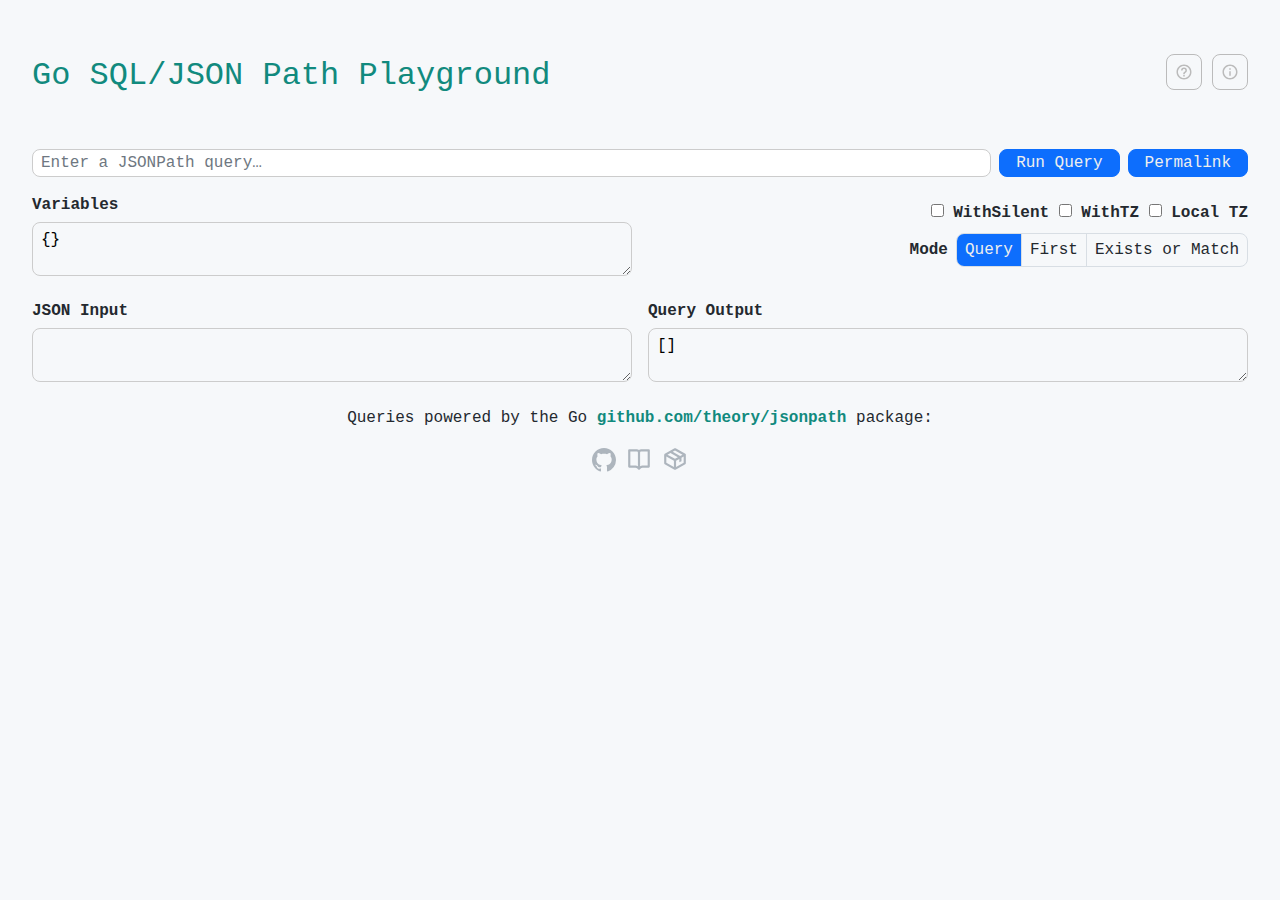
==== src/index.html @ 886f07ce "Update about box" ====
<html>

<head>
  <meta charset="utf-8" />
  <title>Go SQL/JSON Path Playground</title>
  <meta name="viewport" content="width=device-width, initial-scale=1">
  <link rel="stylesheet" href="play.css">
  <script src="wasm_exec.js"></script>
  <script>
    document.addEventListener('DOMContentLoaded', function () {
      const $ = (id) => document.getElementById(id);
      const $$ = (q) => document.querySelector(q);

      const optionNames = [
        "optQuery",
        "optExistsOrMatch",
        "optFirst",
        "optSilent",
        "optTZCompare",
        "optLocalTZ",
      ];

      const EXAMPLE_JSON = {
        "store": {
          "book": [
            {
              "category": "reference",
              "author": "Nigel Rees",
              "title": "Sayings of the Century",
              "published": "1984-01-01 12:53:02Z",
              "price": 8.95
            },
            {
              "category": "fiction",
              "author": "Evelyn Waugh",
              "title": "Sword of Honour",
              "published": "1994-05-10 15:05:27Z",
              "price": 12.99
            },
            {
              "category": "fiction",
              "author": "Herman Melville",
              "title": "Moby Dick",
              "isbn": "0-553-21311-3",
              "published": "1851-10-18 10:00:42Z",
              "price": 8.99
            },
            {
              "category": "fiction",
              "author": "J. R. R. Tolkien",
              "title": "The Lord of the Rings",
              "isbn": "0-395-19395-8",
              "published": "1954-07-29 08:15:37Z",
              "price": 22.99
            }
          ],
          "bicycle": {
            "color": "red",
            "listed": "2023-12-19 10:43:54",
            "price": 399
          }
        }
      }

      const QUERY_EXAMPLES = [
        {path: '$.store.book ?(@.author == "Herman Melville").title'},
        {path: '$.store.book ?(@.author like_regex "Waugh|Tolkien")'},
        {path: '$.store.book ?(@.price < 20 && @.price > 10)'},
        {path: '$.store.book ?(@.price < $max && @.price > $min)', vars: {"min": 10, "max": 20 }},
        {path: '$.**.book ?(@.price < 20).title'},
        {path: '$.**.book ?(@.category == "reference").*'},
        {path: '$.store.book[::-1]'},
        {path: '$.**.author'},
        {path: '$.**.price'},
        {path: 'strict $.**.author'},
        {path: 'strict $.**.price'},
        {path: 'strict $.store.book[1, 3, 7]', opts: ["optSilent"]},
        {path: '$.**.book.published.timestamp_tz()'},
        {path: '$.store.bicycle.listed.timestamp_tz()', opts: ["optTZCompare", "optLocalTZ"]},
      ];

      const getQueryExample = () => {
        const cfg = QUERY_EXAMPLES[Math.floor(Math.random() * QUERY_EXAMPLES.length)];
        if (cfg.vars) { $('vars').value = JSON.stringify(cfg.vars) }
        if (cfg.opts) {
          for (const optionName of cfg.opts) {
            document.getElementById(optionName).checked = true
          }
        }
        return cfg.path
      }

      const getOptions = function () {
        let options = 0;
        for (const optionName of optionNames) {
          if (document.getElementById(optionName).checked) {
            options |= window[optionName];
          }
        }
        return options;
      };

      const setOptions = function (value) {
        value = !value ? 0 : parseInt(value);
        for (const optionName of optionNames) {
          document.getElementById(optionName).checked =
            (window[optionName] & value) === window[optionName];
        }
      };

      const execute = function () {
        const options = getOptions();
        const outputElm = $$('#values');
        outputElm.value = query($('path').value, $('json').value, $('vars').value, options);
        fit(outputElm);
      }

      const execPermalink = function () {
        const u = new URL(location.href);
        u.searchParams.set("p", encodeURIComponent($('path').value));
        u.searchParams.set("j", encodeURIComponent($('json').value));
        u.searchParams.set("a", encodeURIComponent($('vars').value));
        u.searchParams.set("o", getOptions());
        window.location = u.href;
      }

      const fit = function (elem) {
        elem.style.height = "";
        elem.style.height = elem.scrollHeight + 3 + "px"
      }

      const go = new Go();
      const WASM_URL = './play.wasm';

      var wasm;
      const onload = function (obj) {
        wasm = obj.instance;
        go.run(wasm);

        const u = new URL(location.href);
        if (u.searchParams.has("o")) {
          setOptions(u.searchParams.get("o"));
        }
        $("path").value = u.searchParams.has("p")
          ? decodeURIComponent(u.searchParams.get("p"))
          : getQueryExample();

        if (u.searchParams.has("a")) {
          const elem = $("vars");
          elem.value = decodeURIComponent(u.searchParams.get("a"));
          fit(elem);
        }

        const json = $("json");
        json.value = u.searchParams.has("j")
          ? decodeURIComponent(u.searchParams.get("j"))
          : JSON.stringify(EXAMPLE_JSON, null, 2);
        fit(json);
      };

      if ('instantiateStreaming' in WebAssembly) {
        WebAssembly.instantiateStreaming(fetch(WASM_URL), go.importObject).then(onload);
      } else {
        fetch(WASM_URL).then(resp =>
          resp.arrayBuffer()
        ).then(bytes => WebAssembly.instantiate(bytes, go.importObject).then(onload));
      }

      $('exec-btn').addEventListener('click', _ => { execute() });
      $('permalink').addEventListener('click', _ => { execPermalink() });
      $('json').addEventListener('input', event => { fit(event.target) });
      $('values').addEventListener('input', event => { fit(event.target) });
      $('btn-info').addEventListener('click', _ => { const d = $('about'); d.open = !d.open });
      $('btn-help').addEventListener('click', _ => { const d = $('help'); d.open = !d.open });
    });
  </script>
</head>

<body>
  <header>
    <h1>Go SQL/JSON Path Playground</h1>
    <div>
      <button type="button" id="btn-help" title="SQL/JSON Path cheat sheet">
        <svg xmlns="http://www.w3.org/2000/svg" width="18" height="18" viewBox="0 0 24 24" style="fill:currentcolor;"><path d="M12 6a3.939 3.939 0 0 0-3.934 3.934h2C10.066 8.867 10.934 8 12 8s1.934.867 1.934 1.934c0 .598-.481 1.032-1.216 1.626a9.208 9.208 0 0 0-.691.599c-.998.997-1.027 2.056-1.027 2.174V15h2l-.001-.633c.001-.016.033-.386.441-.793.15-.15.339-.3.535-.458.779-.631 1.958-1.584 1.958-3.182A3.937 3.937 0 0 0 12 6zm-1 10h2v2h-2z"></path><path d="M12 2C6.486 2 2 6.486 2 12s4.486 10 10 10 10-4.486 10-10S17.514 2 12 2zm0 18c-4.411 0-8-3.589-8-8s3.589-8 8-8 8 3.589 8 8-3.589 8-8 8z"></path></svg>
      </button>
      <button type="button" id="btn-info" title="About the SQL/JSON Path Playground">
        <svg xmlns="http://www.w3.org/2000/svg" width="18" height="18" viewBox="0 0 24 24" style="fill:currentcolor;"><path d="M12 2C6.486 2 2 6.486 2 12s4.486 10 10 10 10-4.486 10-10S17.514 2 12 2zm0 18c-4.411 0-8-3.589-8-8s3.589-8 8-8 8 3.589 8 8-3.589 8-8 8z"></path><path d="M11 11h2v6h-2zm0-4h2v2h-2z"></path></svg>
      </button>
    </div>
  </header>
  <details id="about">
    <summary>About</summary>
    <h2>
      <svg xmlns="http://www.w3.org/2000/svg" width="24" height="24" viewBox="0 0 24 24" style="fill:currentcolor; "><path d="M12 2C6.486 2 2 6.486 2 12s4.486 10 10 10 10-4.486 10-10S17.514 2 12 2zm1 15h-2v-6h2v6zm0-8h-2V7h2v2z"></path></svg>
      About
    </h2>
    <p>This is the playground for <strong>github.com/theory/sqljson/path</strong>,
      a Go package that executes a <a href="https://www.postgresql.org/docs/current/datatype-json.html#DATATYPE-JSONPATH">PostgreSQL-compatible SQL/JSON Path</a>
      query to select values from JSON data.</p>
    <p>The playground runs entirely in the browser thanks to
      <a href="https://go.dev/wiki/WebAssembly" title="Go Wiki: WebAssembly">Go WebAssembly</a>,
      which compiles the <strong>github.com/theory/sqljson/path</strong>
      package into a browser-compatible Wasm file.</p>
    <p>Learn more about SQL/JSON Path by reading the
      <a href="https://www.postgresql.org/docs/current/functions-json.html#FUNCTIONS-SQLJSON-PATH" title="The SQL/JSON Path Language">PostgreSQL docs</a>,
      and more about <strong>github.com/theory/jsonpath</strong> by following the links at the
      bottom of the page. The code for this website can be found
      <a href="https://github.com/theory/jsonpath/tree/playground">on
      GitHub</a>.</p>
  </details>
  <details id="help">
    <summary>JSONPath Expressions</summary>
    <h2>
      <svg xmlns="http://www.w3.org/2000/svg" width="24" height="24" viewBox="0 0 24 24" style="fill:currentcolor;"><path d="M12 2C6.486 2 2 6.486 2 12s4.486 10 10 10 10-4.486 10-10S17.514 2 12 2zm1 16h-2v-2h2v2zm.976-4.885c-.196.158-.385.309-.535.459-.408.407-.44.777-.441.793v.133h-2v-.167c0-.118.029-1.177 1.026-2.174.195-.195.437-.393.691-.599.734-.595 1.216-1.029 1.216-1.627a1.934 1.934 0 0 0-3.867.001h-2C8.066 7.765 9.831 6 12 6s3.934 1.765 3.934 3.934c0 1.597-1.179 2.55-1.958 3.181z"></path></svg>
      JSONPath Expressions
    </h2>
    <table>
      <thead>
        <tr>
          <th>Syntax Element</th>
          <th>Description</th>
        </tr>
      </thead>
      <tbody>
        <tr>
          <td><code>$</code></td>
          <td>root node identifier</td>
        </tr>
        <tr>
          <td><code>@</code></td>
          <td>current node identifier (valid only within filter selectors)</td>
        </tr>
        <tr>
          <td><code>[&lt;selectors&gt;]</code></td>
          <td>child segment: selects zero or more children of a node</td>
        </tr>
        <tr>
          <td><code>.name</code></td>
          <td>shorthand for <code>['name']</code></td>
        </tr>
        <tr>
          <td><code>.*</code></td>
          <td>shorthand for <code>[*]</code></td>
        </tr>
        <tr>
          <td><code>..[&lt;selectors&gt;]</code></td>
          <td>descendant segment: selects zero or more descendants of a node</td>
        </tr>
        <tr>
          <td><code>..name</code></td>
          <td>shorthand for <code>..['name']</code></td>
        </tr>
        <tr>
          <td><code>..*</code></td>
          <td>shorthand for <code>..[*]</code></td>
        </tr>
        <tr>
          <td><code>'name'</code> or <code>"name"</code></td>
          <td>name selector: selects a named child of an object</td>
        </tr>
        <tr>
          <td><code>*</code></td>
          <td>wildcard selector: selects all children of a node</td>
        </tr>
        <tr>
          <td><code>3</code></td>
          <td>index selector: selects an indexed child of an array (from 0)</td>
        </tr>
        <tr>
          <td><code>0:100:5</code></td>
          <td>array slice selector: <code>start:end:step</code> for arrays</td>
        </tr>
        <tr>
          <td><code>?&lt;logical-expr&gt;</code></td>
          <td>filter selector: selects particular children using a logical expression</td>
        </tr>
        <tr>
          <td><code>length(@.foo)</code></td>
          <td>function extension: invokes a function in a filter expression</td>
        </tr>
      </tbody>
    </table>
  </details>
  <noscript>
    <div class="warn">
      <h2>
        <svg xmlns="http://www.w3.org/2000/svg" width="24" height="24" viewBox="0 0 24 24" style="fill:currentcolor;"><path d="M16.707 2.293A.996.996 0 0 0 16 2H8a.996.996 0 0 0-.707.293l-5 5A.996.996 0 0 0 2 8v8c0 .266.105.52.293.707l5 5A.996.996 0 0 0 8 22h8c.266 0 .52-.105.707-.293l5-5A.996.996 0 0 0 22 16V8a.996.996 0 0 0-.293-.707l-5-5zM13 17h-2v-2h2v2zm0-4h-2V7h2v6z"></path></svg>
        This app requires JavaScript
      </h2>
      <p>The Go JSONPath Playground is a stateless single-page site written in
      JavaScript. It therefore requires JavaScript to be enabled in the
      browser.</p>
      <p>No data is stored except in the Permalink URL.</p>
    </div>
  </noscript>
  <div id="fluid">
    <input id="path" placeholder="Enter a JSONPath query…" />
    <div id="go">
      <button id="exec-btn">Run Query</button>
      <button id="permalink" title="Reload with a permanent link that populates all the fields and executes the path">Permalink</button>
    </div>
  </div>
  <div class="container">
    <div class="left">
      <label title="JSON object mapping variables used in the Path to their values">Variables
        <textarea id="vars">{}</textarea>
      </label>
    </div>
    <div class="right">
      <fieldset id="options">
        <label for="optSilent" class="nowrap" title="Suppress some errors">
          <input id="optSilent" type="checkbox" />
          WithSilent
        </label>
        <label for="optTZCompare" class="nowrap" title="Print the string representation of the JSONTree">
          <input id="optTZCompare" type="checkbox" />
          WithTZ
        </label>
        <label for="optLocalTZ" class="nowrap" title="Convert times and timestamps in your local time zone">
          <input id="optLocalTZ" type="checkbox" />
          Local TZ
        </label>
        <div id="mode-box" class="nowrap">
          <label>Mode</label>
          <span id="mode">
            <label class="nowrap" title="Execute a query that selects and returns all the items found.">
              <input type="radio" id="optQuery" name="mode" checked />Query
            </label><label class="nowrap" title="Execute a query that selects and return the first item found.">
              <input type="radio" id="optFirst" name="mode" />First
            </label><label class="nowrap" title="Return true if the query finds or matches items, false if it does not, and null if the result is unknown">
              <input type="radio" id="optExistsOrMatch" name="mode" />Exists or Match</label>
          </span>
        </div>
      </fieldset>
    </div>
  </div>
  <div class="container">
    <div class="left">
      <label title="The JSON against which to execute the Path expression">JSON Input
        <textarea id="json"></textarea>
      </label>
    </div>
    <div class="right">
      <label for="values" title="The values selected from the JSON Input">Query Output
        <textarea id="values" readonly>[]</textarea>
      </label>
    </div>
  </div>
  <footer>
    <p>Queries powered by the Go <strong>github.com/theory/jsonpath</strong> package:</p>
    <div id="refs">
      <a href="https://github.com/theory/jsonpath" title="GitHub Repository">
        <svg stroke="currentColor" fill="currentColor" stroke-width="0" viewBox="0 0 16 16" type="logo" color="#adb5bd"
          style="color: rgb(173, 181, 189);" height="24" width="24" xmlns="http://www.w3.org/2000/svg">
          <path
            d="M8 0C3.58 0 0 3.58 0 8c0 3.54 2.29 6.53 5.47 7.59.4.07.55-.17.55-.38 0-.19-.01-.82-.01-1.49-2.01.37-2.53-.49-2.69-.94-.09-.23-.48-.94-.82-1.13-.28-.15-.68-.52-.01-.53.63-.01 1.08.58 1.23.82.72 1.21 1.87.87 2.33.66.07-.52.28-.87.51-1.07-1.78-.2-3.64-.89-3.64-3.95 0-.87.31-1.59.82-2.15-.08-.2-.36-1.02.08-2.12 0 0 .67-.21 2.2.82.64-.18 1.32-.27 2-.27.68 0 1.36.09 2 .27 1.53-1.04 2.2-.82 2.2-.82.44 1.1.16 1.92.08 2.12.51.56.82 1.27.82 2.15 0 3.07-1.87 3.75-3.65 3.95.29.25.54.73.54 1.48 0 1.07-.01 1.93-.01 2.2 0 .21.15.46.55.38A8.012 8.012 0 0 0 16 8c0-4.42-3.58-8-8-8z">
          </path>
        </svg>
      </a>
      <a href="https://github.com/theory/jsonpath/blob/main/README.md" title="Documentation">
        <svg stroke="currentColor" fill="currentColor" stroke-width="0" viewBox="0 0 24 24" color="#adb5bd"
          style="color: rgb(173, 181, 189);" height="26" width="26" xmlns="http://www.w3.org/2000/svg">
          <path
            d="M21 3h-7a2.98 2.98 0 0 0-2 .78A2.98 2.98 0 0 0 10 3H3a1 1 0 0 0-1 1v15a1 1 0 0 0 1 1h5.758c.526 0 1.042.214 1.414.586l1.121 1.121c.009.009.021.012.03.021.086.079.182.149.294.196h.002a.996.996 0 0 0 .762 0h.002c.112-.047.208-.117.294-.196.009-.009.021-.012.03-.021l1.121-1.121A2.015 2.015 0 0 1 15.242 20H21a1 1 0 0 0 1-1V4a1 1 0 0 0-1-1zM8.758 18H4V5h6c.552 0 1 .449 1 1v12.689A4.032 4.032 0 0 0 8.758 18zM20 18h-4.758c-.799 0-1.584.246-2.242.689V6c0-.551.448-1 1-1h6v13z">
          </path>
        </svg>
      </a>
      <a href="https://pkg.go.dev/github.com/theory/jsonpath" title="Go Package">
        <svg stroke="currentColor" fill="currentColor" stroke-width="0" viewBox="0 0 24 24" type="logo" color="#adb5bd"
          style="color: rgb(173, 181, 189);" height="26" width="26" xmlns="http://www.w3.org/2000/svg">
          <path
            d="M22 8a.76.76 0 0 0 0-.21v-.08a.77.77 0 0 0-.07-.16.35.35 0 0 0-.05-.08l-.1-.13-.08-.06-.12-.09-9-5a1 1 0 0 0-1 0l-9 5-.09.07-.11.08a.41.41 0 0 0-.07.11.39.39 0 0 0-.08.1.59.59 0 0 0-.06.14.3.3 0 0 0 0 .1A.76.76 0 0 0 2 8v8a1 1 0 0 0 .52.87l9 5a.75.75 0 0 0 .13.06h.1a1.06 1.06 0 0 0 .5 0h.1l.14-.06 9-5A1 1 0 0 0 22 16V8zm-10 3.87L5.06 8l2.76-1.52 6.83 3.9zm0-7.72L18.94 8 16.7 9.25 9.87 5.34zM4 9.7l7 3.92v5.68l-7-3.89zm9 9.6v-5.68l3-1.68V15l2-1v-3.18l2-1.11v5.7z">
          </path>
        </svg>
      </a>
    </div>
  </footer>
</body>

</html>
---- src/play.css ----
@media (prefers-color-scheme: dark) {
  body {
    color-scheme: dark;
    --color-fg-default: #c9d1d9;
    --color-fg-muted: #8b949e;
    --color-fg-subtle: #484f58;
    --color-canvas-default: #0d1117;
    --color-canvas-subtle: #24292f;
    --color-canvas-muted: #161c1c;
    --color-border-default: #30363d;
    --color-border-muted: #21262d;
    --color-neutral-muted: rgba(110,118,129,0.4);
    --color-accent-fg: #58a6ff;
    --color-strong-fg: #118a7e;
    --color-accent-emphasis: #1f6feb;
    --color-attention-subtle: rgba(187,128,9,0.15);
    --color-danger-fg: #f85149;
    --color-button-lite: #666;
    --color-button-lite-hover: #161c1c;
    --color-input-bg: #1e1e1e;
    --color-input-border: #555;
  }
}

@media (prefers-color-scheme: light) {
  body {
    /* color-scheme: light; */
    --color-fg-default: #24292f;
    --color-fg-muted: #57606a;
    --color-fg-subtle: #6e7781;
    --color-canvas-default: #fff;
    --color-canvas-muted: #ededed;
    --color-canvas-subtle: #f6f8fa;
    --color-border-default: #d0d7de;
    --color-border-muted: hsla(210,18%,87%,1);
    --color-neutral-muted: rgba(175,184,193,0.2);
    --color-accent-fg: #0969da;
    --color-strong-fg: #118a7e;
    --color-accent-emphasis: #0969da;
    --color-attention-subtle: #fff8c5;
    --color-danger-fg: #cf222e;
    --color-button-lite: #bbb;
    --color-button-lite-hover: #eee;
    --color-input-bg: #fff;
    --color-input-border: #ccc;
  }
}

body {
  -ms-text-size-adjust: 100%;
  -webkit-text-size-adjust: 100%;
  --font: ui-monospace,SFMono-Regular,SF Mono,Menlo,Consolas,Liberation Mono,monospace;
  --color-button: #eee;
  --color-button-bg: #0d6efd;
  --color-button-hover-bg: #0b5ed7;
  --color-button-disabled-bg: #485871;  margin: 2em;
  color: var(--color-fg-default);
  background-color: var(--color-canvas-subtle);
  font-family: var(--font);
  line-height: 1.5;
  word-wrap: break-word;
}

body [hidden] {
  display: none !important;
}

body a {
  background-color: transparent;
  color: var(--color-accent-fg);
  text-decoration: underline;
  text-underline-offset: 3px;
}

body a:active,
body a:hover {
  outline-width: 0;
}

body a.disable{
  pointer-events: none;
  color:var(--color-fg-subtle);
}

body b,
body strong {
  font-weight: 600;
  color: var(--color-strong-fg);
}

body dfn {
  font-style: italic;
}

body h1 {
  margin: .67em 0;
  font-weight: 600;
  font-size: 2em;
}

body header {
  width: 100%;
  display:flex;
  flex-wrap: wrap;
  align-items: center;
  padding-bottom: .3em;
  color: var(--color-strong-fg);
}

body header h1 {
  flex-direction: column;
  width: 100%;
  flex: 1 0;
}

body header button {
  flex: 0 0 auto;
  padding: .5rem;
  color: var(--color-button-lite);
  background-color: var(--color-canvas-subtle);
  border: 1px solid var(--color-button-lite);
  border-radius: .5rem;
}

body header button:hover {
  background-color: var(--color-button-lite-hover);
}

body hr {
  box-sizing: content-box;
  overflow: hidden;
  background: transparent;
  border-bottom: 1px solid var(--color-border-muted);
  height: .25em;
  padding: 0;
  margin: 24px 0;
  background-color: var(--color-border-default);
  border: 0;
}

body input, body button, body table {
  font: inherit;
  margin: 0;
  overflow: scroll;
  font-family: inherit;
  font-size: inherit;
  line-height: inherit;
}

body h1,
body h2,
body h3,
body h4,
body h5,
body h6 {
  margin-top: 24px;
  margin-bottom: 16px;
  font-weight: 400;
  line-height: 1.25;
}

body h2 {
  color: var(--color-strong-fg);
  font-weight: 400;
  padding-bottom: .3em;
  font-size: 1.5em;
}

body h3 {
  font-weight: 400;
  font-size: 1.25em;
}

body h4 {
  font-weight: 400;
  font-size: 1em;
}

body h5 {
  font-weight: 400;
  font-size: .875em;
}

body h6 {
  font-weight: 400;
  font-size: .85em;
  color: var(--color-fg-muted);
}

body p {
  margin-top: 0;
  margin-bottom: 10px;
}

body textarea, body input, body tt, body code {
  font-family: var(--font);
  font-size: inherit;
  width:100%;
}

body ::placeholder {
  color: var(--color-fg-subtle);
  opacity: 1;
}

body p,
body blockquote,
body ul,
body ol,
body dl,
body table,
body pre,
body details, .warn {
  margin-top: 0;
  margin-bottom: 16px;
}

@media screen and (min-width: 768px) {
  .container {
    display: flex;
    flex-direction: row;
  }

  .container textarea {
    max-height: 70vh !important;
  }

  .left {
    flex-direction: column;
    padding-top: 1em;
    width: 50%;
  }

  label {
    font-weight: bold;
  }

  .right {
    flex-direction: column;
    width: 50%;
    height: 100%;
    padding: 1rem 0 .5rem 1rem;
  }
  #options {
    float:right;
    text-align:right;
  }
}

@media screen and (max-width: 768px) {
  .container {
    display: flex;
    flex-direction: column;
  }

  .left, .right {
    flex-direction: column;
    width: 100%;
    padding: 1rem 0;
  }
}

.left div {
  margin-bottom: 1em;
}

#clear {
  background-color: transparent;
  color: var(--color-accent-fg);
  text-decoration: none;
  cursor: pointer;
}

#clear:hover {
  text-decoration: underline;
}

#fluid {
  width: 100%;
  display:flex;
  flex-wrap: wrap;
}

#path {
  width: 100%;
  flex: 1 0;
  padding-left: .5rem;
  background-color: var(--color-input-bg);
  border: 1px solid var(--color-input-border);
  border-radius: .5rem;
}

#go {
  display: flex;
}

#go button {
  line-height: 1.5rem;
  margin-left: .5rem;
  font-size: inherit;
  padding: 0 1rem;
  color: var(--color-button);
  background-color: var(--color-button-bg);
  border: 1px solid var(--color-button-bg);
  border-radius: .5rem;
}

#go button:hover {
  background-color: var(--color-button-hover-bg)
}

#go button:disabled {
  background-color: var(--color-disabled-hover-bg)
}

@media screen and (max-width:576px) {
  #fluid {
    flex-flow: column;
  }
  #go {
    padding-top: .5rem;
    flex: 0 0 auto;
    height: 2.5rem;
  }
  #go button {
    flex: 1 0;
  }
  #go button:first-child {
    margin: 0;
  }
}

.nowrap {
  white-space: nowrap;
}

#actions > * {
  margin-right: 0.5em;
}

.right input {
  width: auto;
}

#mode-box {
  display: flex;
  flex-direction: row;
  align-items: center;
  margin-top: .5rem;
}

#mode-box > label {
  padding: 0.25rem 0.5rem;
}

#options {
  border:none;
  margin: 0;
  padding: .5rem 0 .5rem .5rem;
}

#mode {
  background-color:var(--color-canvas-subtle);
  display: inline-block;
  border: 1px solid var(--color-border-muted);
  border-radius: .5rem;
  overflow: hidden;
}

#mode input[type="radio"] {
  display: none;
}

#mode label.nowrap {
  text-align: center;
  font-weight: normal;
  margin: 0;
  display: inline-block;
  padding: 0.25rem 0.5rem;
  cursor: pointer;
}

#mode label.nowrap:hover {
  background-color: var(--color-button-lite-hover);
}

#mode label.nowrap:nth-child(2) {
  border-left: 1px solid var(--color-border-muted);
  border-right: 1px solid var(--color-border-muted);
}

#mode label.nowrap:has(> input:checked) {
  color: var(--color-button);
  background-color: var(--color-button-bg);
}

.container textarea {
  margin-top: .3rem;
  background-color: var(--color-canvas-subtle);
  border: 1px solid var(--color-input-border);
  padding: .5rem;
  border-radius: .5rem;
  max-height: 40vh;
}

footer {
  margin: 1rem;
  display: flex;
  flex-direction: row;
  flex-wrap: wrap;
  justify-content: center;
  align-items: center;
  text-align: center;
}

footer > * {
  width: 100%;
}

#refs a {
  text-decoration: none;
}

details[open], .warn {
  background-color: var(--color-canvas-muted);
  padding: .75rem;
  border: 1px solid var(--color-input-border);
  border-radius: .5rem;
}

#about h2 {
  margin-top: 0;
}

details summary {
  display: none;
}

body table {
  width: 100%;
  border-collapse: collapse;
}

body thead th {
  border-bottom: 1px solid var(--color-fg-default);
  padding-bottom: .5rem;
  font-weight: bold;
}

td, th {
  vertical-align:top;
}

body tbody td {
  border-bottom: 1px solid var(--color-border-default);
  padding: .25rem;
}

body tbody tr td:first-child{
  font-weight: bold;
}
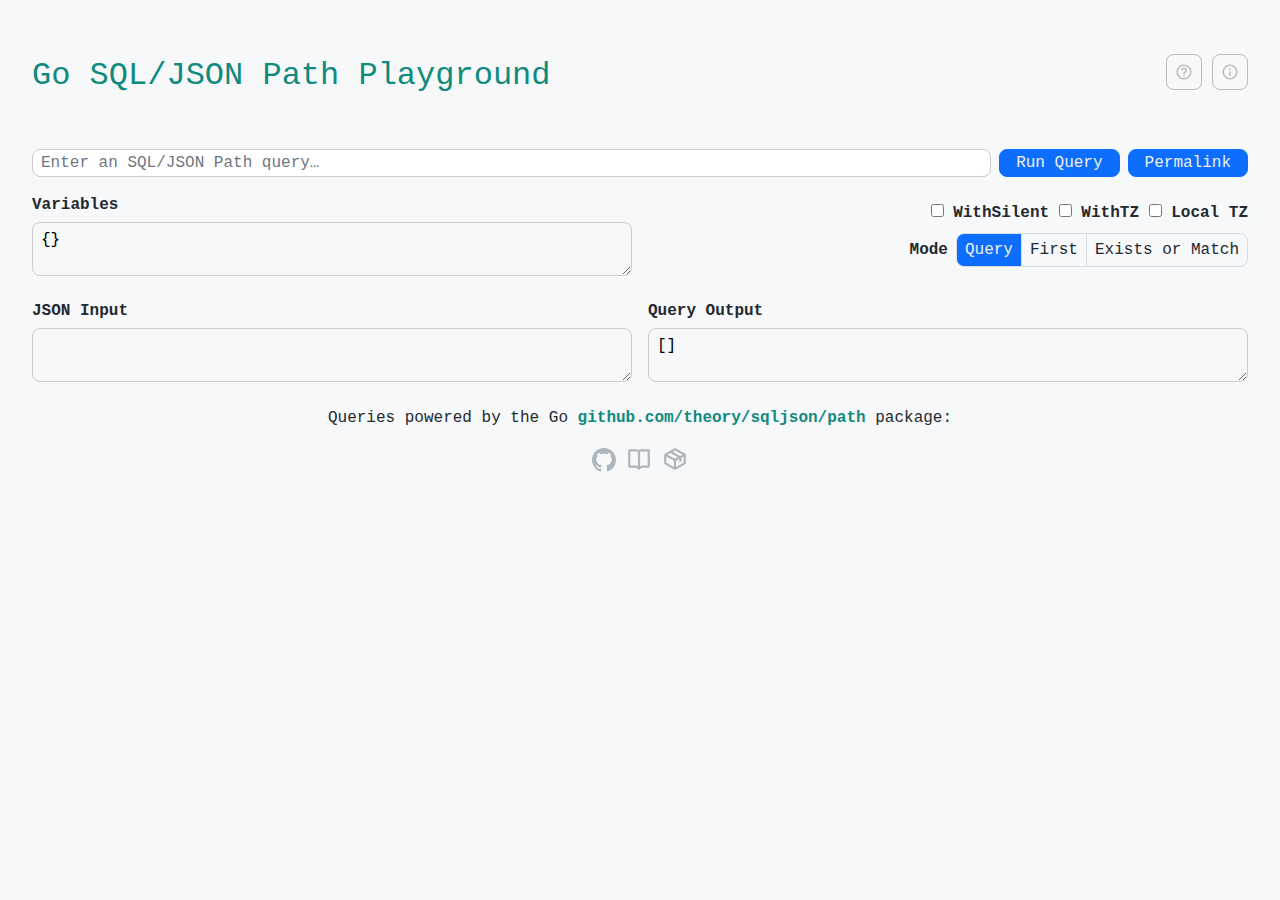
==== commit c3c08ee3: "Fix links, etc." ====
--- a/src/index.html
+++ b/src/index.html
@@ -203,10 +203,9 @@
       package into a browser-compatible Wasm file.</p>
     <p>Learn more about SQL/JSON Path by reading the
       <a href="https://www.postgresql.org/docs/current/functions-json.html#FUNCTIONS-SQLJSON-PATH" title="The SQL/JSON Path Language">PostgreSQL docs</a>,
-      and more about <strong>github.com/theory/jsonpath</strong> by following the links at the
+      and more about <strong>github.com/theory/sqljson/path</strong> by following the links at the
       bottom of the page. The code for this website can be found
-      <a href="https://github.com/theory/jsonpath/tree/playground">on
-      GitHub</a>.</p>
+      <a href="https://github.com/theory/sqljson/tree/playground">on GitHub</a>.</p>
   </details>
   <details id="help">
     <summary>JSONPath Expressions</summary>
@@ -294,10 +293,10 @@
     </div>
   </noscript>
   <div id="fluid">
-    <input id="path" placeholder="Enter a JSONPath query…" />
+    <input id="path" placeholder="Enter an SQL/JSON Path query…" />
     <div id="go">
       <button id="exec-btn">Run Query</button>
-      <button id="permalink" title="Reload with a permanent link that populates all the fields and executes the path">Permalink</button>
+      <button id="permalink" title="Reload with a permanent link that populates all the fields">Permalink</button>
     </div>
   </div>
   <div class="container">
@@ -312,7 +311,7 @@
           <input id="optSilent" type="checkbox" />
           WithSilent
         </label>
-        <label for="optTZCompare" class="nowrap" title="Print the string representation of the JSONTree">
+        <label for="optTZCompare" class="nowrap" title="Allow comparisons of datetime values that require timezone-aware conversions">
           <input id="optTZCompare" type="checkbox" />
           WithTZ
         </label>
@@ -325,7 +324,7 @@
           <span id="mode">
             <label class="nowrap" title="Execute a query that selects and returns all the items found.">
               <input type="radio" id="optQuery" name="mode" checked />Query
-            </label><label class="nowrap" title="Execute a query that selects and return the first item found.">
+            </label><label class="nowrap" title="Execute a query that selects and returns the first item found.">
               <input type="radio" id="optFirst" name="mode" />First
             </label><label class="nowrap" title="Return true if the query finds or matches items, false if it does not, and null if the result is unknown">
               <input type="radio" id="optExistsOrMatch" name="mode" />Exists or Match</label>
@@ -336,7 +335,7 @@
   </div>
   <div class="container">
     <div class="left">
-      <label title="The JSON against which to execute the Path expression">JSON Input
+      <label title="The JSON against which to execute the JSONPath query">JSON Input
         <textarea id="json"></textarea>
       </label>
     </div>
@@ -347,9 +346,9 @@
     </div>
   </div>
   <footer>
-    <p>Queries powered by the Go <strong>github.com/theory/jsonpath</strong> package:</p>
+    <p>Queries powered by the Go <strong>github.com/theory/sqljson/path</strong> package:</p>
     <div id="refs">
-      <a href="https://github.com/theory/jsonpath" title="GitHub Repository">
+      <a href="https://github.com/theory/sqljson" title="GitHub Repository">
         <svg stroke="currentColor" fill="currentColor" stroke-width="0" viewBox="0 0 16 16" type="logo" color="#adb5bd"
           style="color: rgb(173, 181, 189);" height="24" width="24" xmlns="http://www.w3.org/2000/svg">
           <path
@@ -357,7 +356,7 @@
           </path>
         </svg>
       </a>
-      <a href="https://github.com/theory/jsonpath/blob/main/README.md" title="Documentation">
+      <a href="https://github.com/theory/sqljson/blob/main/path/README.md" title="Documentation">
         <svg stroke="currentColor" fill="currentColor" stroke-width="0" viewBox="0 0 24 24" color="#adb5bd"
           style="color: rgb(173, 181, 189);" height="26" width="26" xmlns="http://www.w3.org/2000/svg">
           <path
@@ -365,7 +364,7 @@
           </path>
         </svg>
       </a>
-      <a href="https://pkg.go.dev/github.com/theory/jsonpath" title="Go Package">
+      <a href="https://pkg.go.dev/github.com/theory/sqljson/path" title="Go Package">
         <svg stroke="currentColor" fill="currentColor" stroke-width="0" viewBox="0 0 24 24" type="logo" color="#adb5bd"
           style="color: rgb(173, 181, 189);" height="26" width="26" xmlns="http://www.w3.org/2000/svg">
           <path
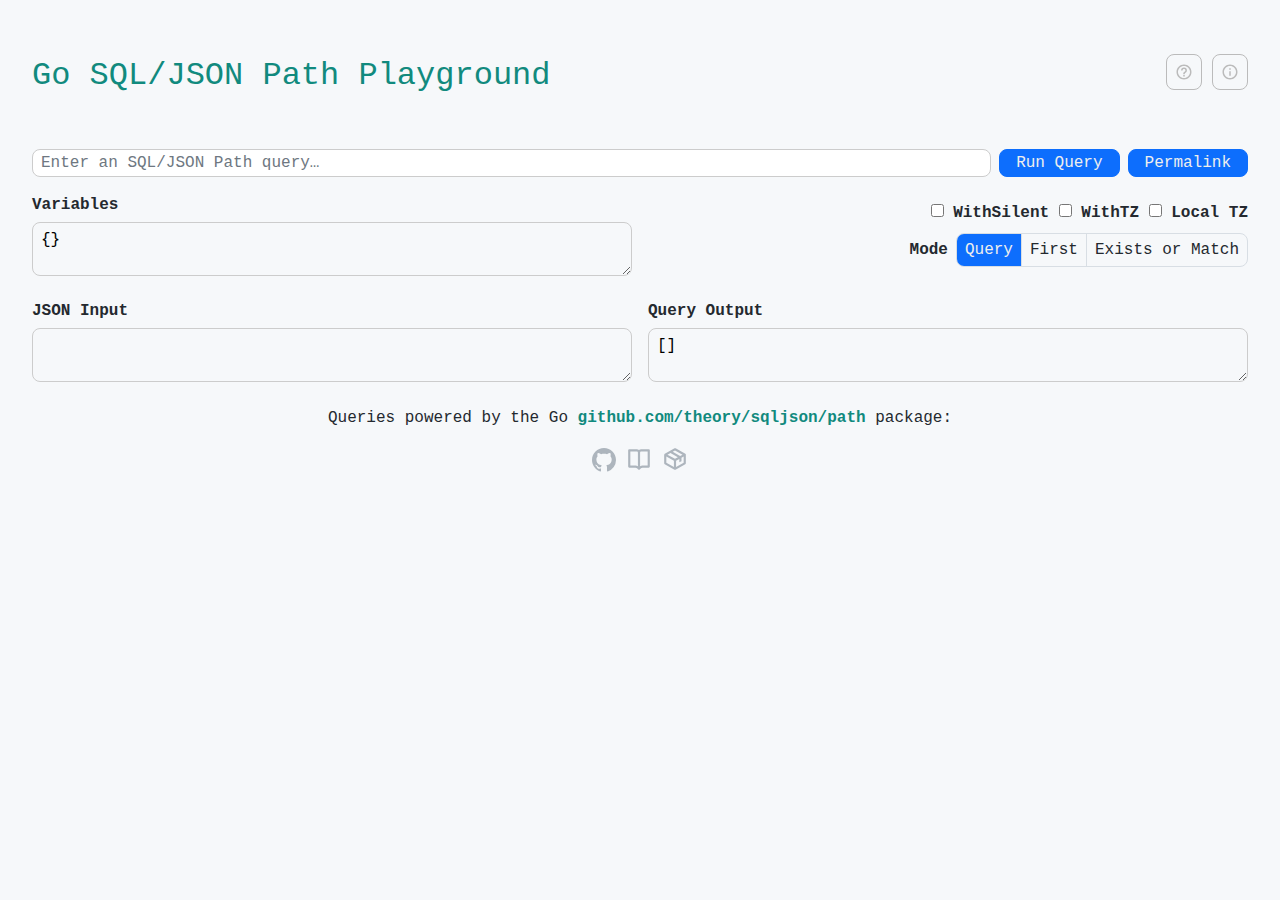
==== commit 11a1c9f2: "Update syntax summary in HTML" ====
--- a/src/index.html
+++ b/src/index.html
@@ -208,10 +208,10 @@
       <a href="https://github.com/theory/sqljson/tree/playground">on GitHub</a>.</p>
   </details>
   <details id="help">
-    <summary>JSONPath Expressions</summary>
+    <summary>SQL/JSON Path Expressions</summary>
     <h2>
       <svg xmlns="http://www.w3.org/2000/svg" width="24" height="24" viewBox="0 0 24 24" style="fill:currentcolor;"><path d="M12 2C6.486 2 2 6.486 2 12s4.486 10 10 10 10-4.486 10-10S17.514 2 12 2zm1 16h-2v-2h2v2zm.976-4.885c-.196.158-.385.309-.535.459-.408.407-.44.777-.441.793v.133h-2v-.167c0-.118.029-1.177 1.026-2.174.195-.195.437-.393.691-.599.734-.595 1.216-1.029 1.216-1.627a1.934 1.934 0 0 0-3.867.001h-2C8.066 7.765 9.831 6 12 6s3.934 1.765 3.934 3.934c0 1.597-1.179 2.55-1.958 3.181z"></path></svg>
-      JSONPath Expressions
+      SQL/JSON Path Expressions
     </h2>
     <table>
       <thead>
@@ -230,52 +230,64 @@
           <td>current node identifier (valid only within filter selectors)</td>
         </tr>
         <tr>
-          <td><code>[&lt;selectors&gt;]</code></td>
-          <td>child segment: selects zero or more children of a node</td>
+          <td><code>."name"</code></td>
+          <td>name selector: selects a named child of an object</td>
         </tr>
         <tr>
           <td><code>.name</code></td>
-          <td>shorthand for <code>['name']</code></td>
+          <td>shorthand for <code>."name"</code></td>
         </tr>
         <tr>
           <td><code>.*</code></td>
-          <td>shorthand for <code>[*]</code></td>
-        </tr>
-        <tr>
-          <td><code>..[&lt;selectors&gt;]</code></td>
-          <td>descendant segment: selects zero or more descendants of a node</td>
-        </tr>
-        <tr>
-          <td><code>..name</code></td>
-          <td>shorthand for <code>..['name']</code></td>
-        </tr>
-        <tr>
-          <td><code>..*</code></td>
-          <td>shorthand for <code>..[*]</code></td>
-        </tr>
-        <tr>
-          <td><code>'name'</code> or <code>"name"</code></td>
-          <td>name selector: selects a named child of an object</td>
-        </tr>
-        <tr>
-          <td><code>*</code></td>
           <td>wildcard selector: selects all children of a node</td>
         </tr>
         <tr>
-          <td><code>3</code></td>
-          <td>index selector: selects an indexed child of an array (from 0)</td>
-        </tr>
-        <tr>
-          <td><code>0:100:5</code></td>
-          <td>array slice selector: <code>start:end:step</code> for arrays</td>
-        </tr>
-        <tr>
-          <td><code>?&lt;logical-expr&gt;</code></td>
-          <td>filter selector: selects particular children using a logical expression</td>
-        </tr>
-        <tr>
-          <td><code>length(@.foo)</code></td>
-          <td>function extension: invokes a function in a filter expression</td>
+          <td><code>.**</code></td>
+          <td>recursive wildcard accessor: selects zero or more descendants of a node</td>
+        </tr>
+        <tr>
+          <td><code>.**{3}</code></td>
+          <td>recursive wildcard accessor: selects up to specified level of hierarchy</td>
+        </tr>
+        <tr>
+          <td><code>.**{2 to 5}</code></td>
+          <td>recursive wildcard accessor: selects from start to end level</td>
+        </tr>
+        <tr>
+          <td><code>[&lt;subscripts&gt;]</code></td>
+          <td>array selector with comma-delimited subscripts</td>
+        </tr>
+        <tr>
+          <td><code>[3]</code></td>
+          <td>index selector subscript: selects an indexed child of an array</td>
+        </tr>
+        <tr>
+          <td><code>[3 to last]</code></td>
+          <td>array slice subscript: select slice from start to end index (or <code>last</code>)</td>
+        </tr>
+        <tr>
+          <td><code>[*]</code></td>
+          <td>wildcard array selector: returns all array elements.</td>
+        </tr>
+        <tr>
+          <td><code>$var_name</code></td>
+          <td>a variable referring to a value in the Vars object</td>
+        </tr>
+        <tr>
+          <td><code>strict</code></td>
+          <td>raise error on a structural error</td>
+        </tr>
+        <tr>
+          <td><code>lax</code></td>
+          <td>suppress structural errors</td>
+        </tr>
+        <tr>
+          <td><code>?(&lt;expr&gt;)</code></td>
+          <td>filter selector: selects and transforms children</td>
+        </tr>
+        <tr>
+          <td><code>.size()</code></td>
+          <td>method selector</td>
         </tr>
       </tbody>
     </table>
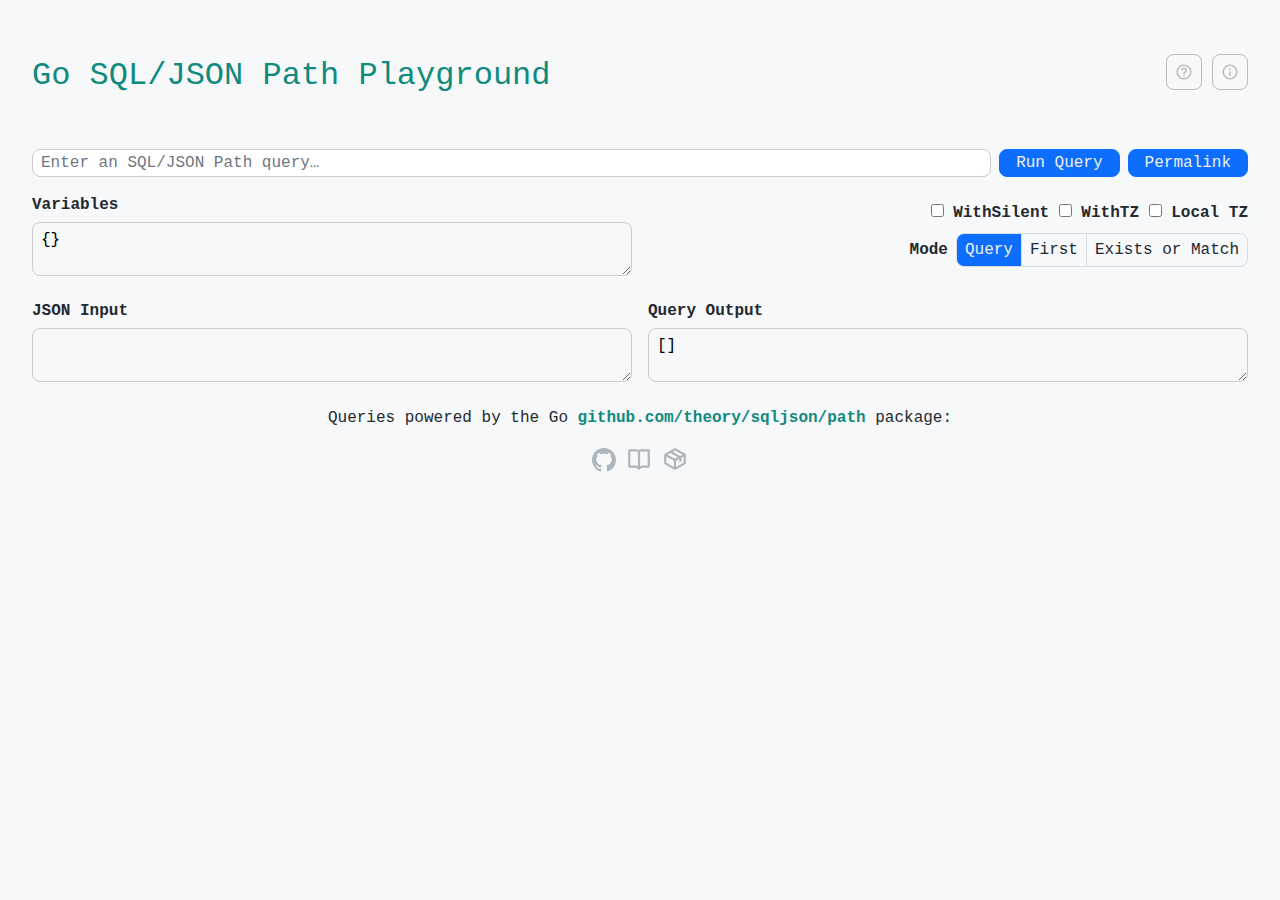
==== commit 3624cc55: "Tweak docs, examples." ====
--- a/src/index.html
+++ b/src/index.html
@@ -66,10 +66,12 @@
         {path: '$.store.book ?(@.author == "Herman Melville").title'},
         {path: '$.store.book ?(@.author like_regex "Waugh|Tolkien")'},
         {path: '$.store.book ?(@.price < 20 && @.price > 10)'},
-        {path: '$.store.book ?(@.price < $max && @.price > $min)', vars: {"min": 10, "max": 20 }},
-        {path: '$.**.book ?(@.price < 20).title'},
+        {path: '$.store.book ?(@.price < $max && @.price > $min)', vars: {"min": 10, "max": 20}},
+        {path: '$.**.book ?(@.price < $cost).title', vars: {"cost": 20}},
         {path: '$.**.book ?(@.category == "reference").*'},
-        {path: '$.store.book[::-1]'},
+        {path: '$.store.book[2 to last].title'},
+        {path: '$.**.book ?(@.title starts with "S").title'},
+        {path: 'strict $.** ? (exists (@ ? (@.price > 9)))'},
         {path: '$.**.author'},
         {path: '$.**.price'},
         {path: 'strict $.**.author'},
@@ -77,6 +79,8 @@
         {path: 'strict $.store.book[1, 3, 7]', opts: ["optSilent"]},
         {path: '$.**.book.published.timestamp_tz()'},
         {path: '$.store.bicycle.listed.timestamp_tz()', opts: ["optTZCompare", "optLocalTZ"]},
+        {path: '$.**.bicycle.keyvalue()'},
+        {path: '$.**.bicycle[0].price * $mul', vars: {"mul": 2}},
       ];
 
       const getQueryExample = () => {
@@ -298,9 +302,9 @@
         <svg xmlns="http://www.w3.org/2000/svg" width="24" height="24" viewBox="0 0 24 24" style="fill:currentcolor;"><path d="M16.707 2.293A.996.996 0 0 0 16 2H8a.996.996 0 0 0-.707.293l-5 5A.996.996 0 0 0 2 8v8c0 .266.105.52.293.707l5 5A.996.996 0 0 0 8 22h8c.266 0 .52-.105.707-.293l5-5A.996.996 0 0 0 22 16V8a.996.996 0 0 0-.293-.707l-5-5zM13 17h-2v-2h2v2zm0-4h-2V7h2v6z"></path></svg>
         This app requires JavaScript
       </h2>
-      <p>The Go JSONPath Playground is a stateless single-page site written in
-      JavaScript. It therefore requires JavaScript to be enabled in the
-      browser.</p>
+      <p>The Go SQL/JSON Path Playground is a stateless single-page site
+      written in JavaScript. It therefore requires JavaScript to be enabled in
+      the browser.</p>
       <p>No data is stored except in the Permalink URL.</p>
     </div>
   </noscript>
@@ -347,7 +351,7 @@
   </div>
   <div class="container">
     <div class="left">
-      <label title="The JSON against which to execute the JSONPath query">JSON Input
+      <label title="The JSON against which to execute the jsonpath query">JSON Input
         <textarea id="json"></textarea>
       </label>
     </div>
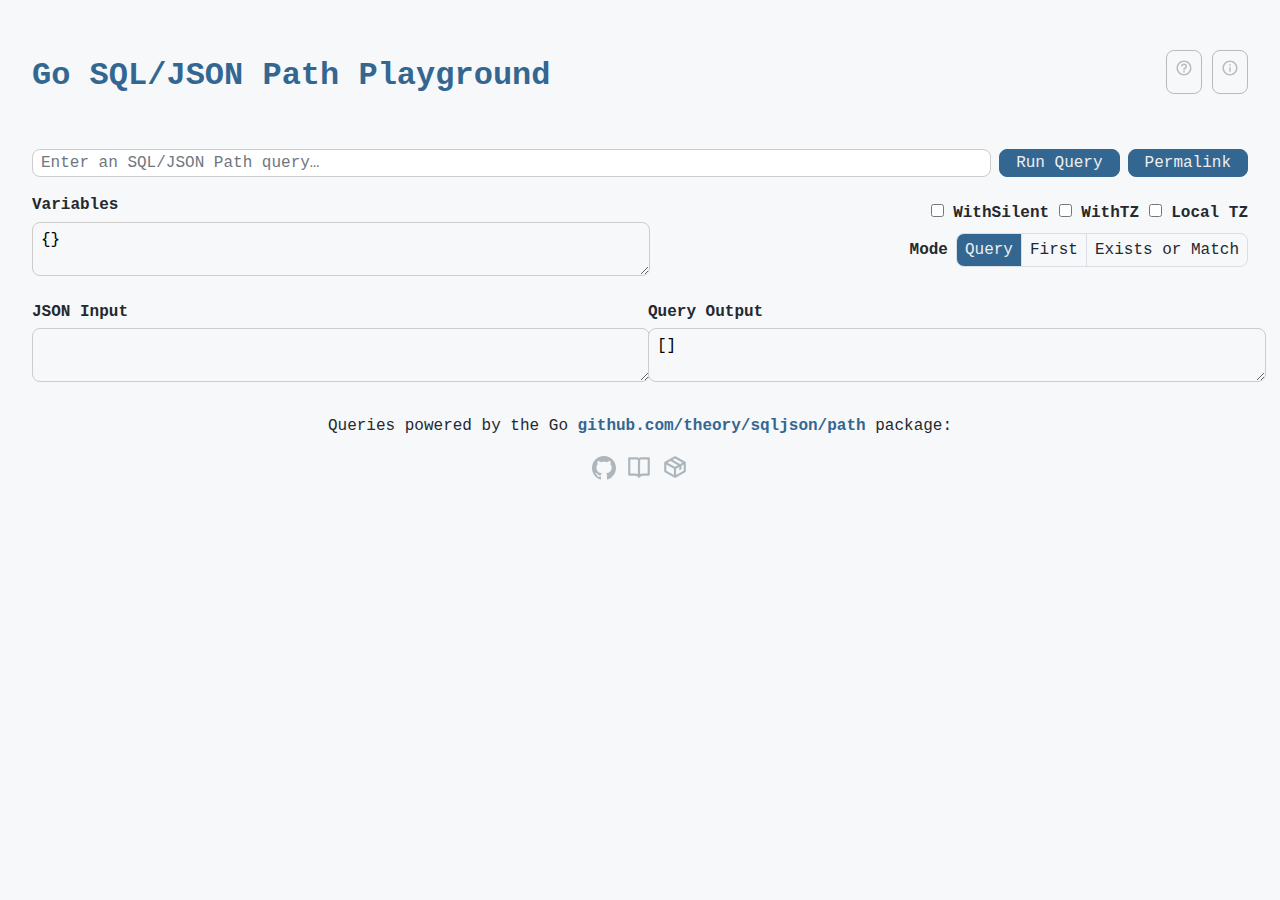
==== commit e98289f5: "Add links to other playgrounds" ====
--- a/src/index.html
+++ b/src/index.html
@@ -1,7 +1,7 @@
-<html>
-
+<!DOCTYPE html>
+<html lang="en">
 <head>
-  <meta charset="utf-8" />
+  <meta charset="utf-8">
   <title>Go SQL/JSON Path Playground</title>
   <meta name="viewport" content="width=device-width, initial-scale=1">
   <link rel="stylesheet" href="play.css">
@@ -66,8 +66,8 @@
         {path: '$.store.book ?(@.author == "Herman Melville").title'},
         {path: '$.store.book ?(@.author like_regex "Waugh|Tolkien")'},
         {path: '$.store.book ?(@.price < 20 && @.price > 10)'},
-        {path: '$.store.book ?(@.price < $max && @.price > $min)', vars: {"min": 10, "max": 20}},
-        {path: '$.**.book ?(@.price < $cost).title', vars: {"cost": 20}},
+        {path: '$.store.book ?(@.price < $max && @.price > $min)', vars: '{"min": 10, "max": 20}'},
+        {path: '$.**.book ?(@.price < $cost).title', vars: '{"cost": 20}'},
         {path: '$.**.book ?(@.category == "reference").*'},
         {path: '$.store.book[2 to last].title'},
         {path: '$.**.book ?(@.title starts with "S").title'},
@@ -80,12 +80,12 @@
         {path: '$.**.book.published.timestamp_tz()'},
         {path: '$.store.bicycle.listed.timestamp_tz()', opts: ["optTZCompare", "optLocalTZ"]},
         {path: '$.**.bicycle.keyvalue()'},
-        {path: '$.**.bicycle[0].price * $mul', vars: {"mul": 2}},
+        {path: '$.**.bicycle[0].price * $mul', vars: '{"mul": 2}'},
       ];
 
       const getQueryExample = () => {
         const cfg = QUERY_EXAMPLES[Math.floor(Math.random() * QUERY_EXAMPLES.length)];
-        if (cfg.vars) { $('vars').value = JSON.stringify(cfg.vars) }
+        if (cfg.vars) { $('vars').value = cfg.vars }
         if (cfg.opts) {
           for (const optionName of cfg.opts) {
             document.getElementById(optionName).checked = true
@@ -210,6 +210,11 @@
       and more about <strong>github.com/theory/sqljson/path</strong> by following the links at the
       bottom of the page. The code for this website can be found
       <a href="https://github.com/theory/sqljson/tree/playground">on GitHub</a>.</p>
+    <h3>Related Playgrounds:</h3>
+    <ul>
+      <li>🛤️ <a href="https://theory.github.io/jsonpath/">RFC 9535 JSONPath Playground</a></li>
+      <li>🌳 <a href="https://theory.github.io/jsontree/">JSONTree Playground</a></li>
+    </ul>
   </details>
   <details id="help">
     <summary>SQL/JSON Path Expressions</summary>
@@ -309,7 +314,7 @@
     </div>
   </noscript>
   <div id="fluid">
-    <input id="path" placeholder="Enter an SQL/JSON Path query…" />
+    <input id="path" placeholder="Enter an SQL/JSON Path query…">
     <div id="go">
       <button id="exec-btn">Run Query</button>
       <button id="permalink" title="Reload with a permanent link that populates all the fields">Permalink</button>
@@ -324,26 +329,26 @@
     <div class="right">
       <fieldset id="options">
         <label for="optSilent" class="nowrap" title="Suppress some errors">
-          <input id="optSilent" type="checkbox" />
+          <input id="optSilent" type="checkbox">
           WithSilent
         </label>
         <label for="optTZCompare" class="nowrap" title="Allow comparisons of datetime values that require timezone-aware conversions">
-          <input id="optTZCompare" type="checkbox" />
+          <input id="optTZCompare" type="checkbox">
           WithTZ
         </label>
         <label for="optLocalTZ" class="nowrap" title="Convert times and timestamps in your local time zone">
-          <input id="optLocalTZ" type="checkbox" />
+          <input id="optLocalTZ" type="checkbox">
           Local TZ
         </label>
         <div id="mode-box" class="nowrap">
           <label>Mode</label>
           <span id="mode">
             <label class="nowrap" title="Execute a query that selects and returns all the items found.">
-              <input type="radio" id="optQuery" name="mode" checked />Query
+              <input type="radio" id="optQuery" name="mode" checked>Query
             </label><label class="nowrap" title="Execute a query that selects and returns the first item found.">
-              <input type="radio" id="optFirst" name="mode" />First
+              <input type="radio" id="optFirst" name="mode">First
             </label><label class="nowrap" title="Return true if the query finds or matches items, false if it does not, and null if the result is unknown">
-              <input type="radio" id="optExistsOrMatch" name="mode" />Exists or Match</label>
+              <input type="radio" id="optExistsOrMatch" name="mode">Exists or Match</label>
           </span>
         </div>
       </fieldset>
@@ -365,7 +370,7 @@
     <p>Queries powered by the Go <strong>github.com/theory/sqljson/path</strong> package:</p>
     <div id="refs">
       <a href="https://github.com/theory/sqljson" title="GitHub Repository">
-        <svg stroke="currentColor" fill="currentColor" stroke-width="0" viewBox="0 0 16 16" type="logo" color="#adb5bd"
+        <svg stroke="currentColor" fill="currentColor" stroke-width="0" viewBox="0 0 16 16" color="#adb5bd"
           style="color: rgb(173, 181, 189);" height="24" width="24" xmlns="http://www.w3.org/2000/svg">
           <path
             d="M8 0C3.58 0 0 3.58 0 8c0 3.54 2.29 6.53 5.47 7.59.4.07.55-.17.55-.38 0-.19-.01-.82-.01-1.49-2.01.37-2.53-.49-2.69-.94-.09-.23-.48-.94-.82-1.13-.28-.15-.68-.52-.01-.53.63-.01 1.08.58 1.23.82.72 1.21 1.87.87 2.33.66.07-.52.28-.87.51-1.07-1.78-.2-3.64-.89-3.64-3.95 0-.87.31-1.59.82-2.15-.08-.2-.36-1.02.08-2.12 0 0 .67-.21 2.2.82.64-.18 1.32-.27 2-.27.68 0 1.36.09 2 .27 1.53-1.04 2.2-.82 2.2-.82.44 1.1.16 1.92.08 2.12.51.56.82 1.27.82 2.15 0 3.07-1.87 3.75-3.65 3.95.29.25.54.73.54 1.48 0 1.07-.01 1.93-.01 2.2 0 .21.15.46.55.38A8.012 8.012 0 0 0 16 8c0-4.42-3.58-8-8-8z">
@@ -381,7 +386,7 @@
         </svg>
       </a>
       <a href="https://pkg.go.dev/github.com/theory/sqljson/path" title="Go Package">
-        <svg stroke="currentColor" fill="currentColor" stroke-width="0" viewBox="0 0 24 24" type="logo" color="#adb5bd"
+        <svg stroke="currentColor" fill="currentColor" stroke-width="0" viewBox="0 0 24 24" color="#adb5bd"
           style="color: rgb(173, 181, 189);" height="26" width="26" xmlns="http://www.w3.org/2000/svg">
           <path
             d="M22 8a.76.76 0 0 0 0-.21v-.08a.77.77 0 0 0-.07-.16.35.35 0 0 0-.05-.08l-.1-.13-.08-.06-.12-.09-9-5a1 1 0 0 0-1 0l-9 5-.09.07-.11.08a.41.41 0 0 0-.07.11.39.39 0 0 0-.08.1.59.59 0 0 0-.06.14.3.3 0 0 0 0 .1A.76.76 0 0 0 2 8v8a1 1 0 0 0 .52.87l9 5a.75.75 0 0 0 .13.06h.1a1.06 1.06 0 0 0 .5 0h.1l.14-.06 9-5A1 1 0 0 0 22 16V8zm-10 3.87L5.06 8l2.76-1.52 6.83 3.9zm0-7.72L18.94 8 16.7 9.25 9.87 5.34zM4 9.7l7 3.92v5.68l-7-3.89zm9 9.6v-5.68l3-1.68V15l2-1v-3.18l2-1.11v5.7z">
--- a/src/play.css
+++ b/src/play.css
@@ -5,13 +5,13 @@
     --color-fg-muted: #8b949e;
     --color-fg-subtle: #484f58;
     --color-canvas-default: #0d1117;
-    --color-canvas-subtle: #24292f;
-    --color-canvas-muted: #161c1c;
+    --color-canvas-subtle: #24282f;
+    --color-canvas-muted: #2c2d2e;
     --color-border-default: #30363d;
-    --color-border-muted: #21262d;
+    --color-border-muted: #555;
     --color-neutral-muted: rgba(110,118,129,0.4);
-    --color-accent-fg: #58a6ff;
-    --color-strong-fg: #118a7e;
+    --color-accent-fg: #759dc6;
+    --color-strong-fg: #759dc6;
     --color-accent-emphasis: #1f6feb;
     --color-attention-subtle: rgba(187,128,9,0.15);
     --color-danger-fg: #f85149;
@@ -29,13 +29,13 @@
     --color-fg-muted: #57606a;
     --color-fg-subtle: #6e7781;
     --color-canvas-default: #fff;
-    --color-canvas-muted: #ededed;
+    --color-canvas-muted: #eaf4fb;
     --color-canvas-subtle: #f6f8fa;
     --color-border-default: #d0d7de;
     --color-border-muted: hsla(210,18%,87%,1);
     --color-neutral-muted: rgba(175,184,193,0.2);
-    --color-accent-fg: #0969da;
-    --color-strong-fg: #118a7e;
+    --color-accent-fg: #336791;
+    --color-strong-fg: #336791;
     --color-accent-emphasis: #0969da;
     --color-attention-subtle: #fff8c5;
     --color-danger-fg: #cf222e;
@@ -51,8 +51,8 @@
   -webkit-text-size-adjust: 100%;
   --font: ui-monospace,SFMono-Regular,SF Mono,Menlo,Consolas,Liberation Mono,monospace;
   --color-button: #eee;
-  --color-button-bg: #0d6efd;
-  --color-button-hover-bg: #0b5ed7;
+  --color-button-bg: #336791;
+  --color-button-hover-bg: #2b4661;
   --color-button-disabled-bg: #485871;  margin: 2em;
   color: var(--color-fg-default);
   background-color: var(--color-canvas-subtle);
@@ -111,6 +111,7 @@
   flex-direction: column;
   width: 100%;
   flex: 1 0;
+  font-weight: 600;
 }
 
 body header button {
@@ -215,6 +216,15 @@
   margin-bottom: 16px;
 }
 
+body ul, body ol {
+  list-style-position: inside;
+  padding-left: 0;
+}
+
+#about ul {
+  list-style: none;
+}
+
 @media screen and (min-width: 768px) {
   .container {
     display: flex;
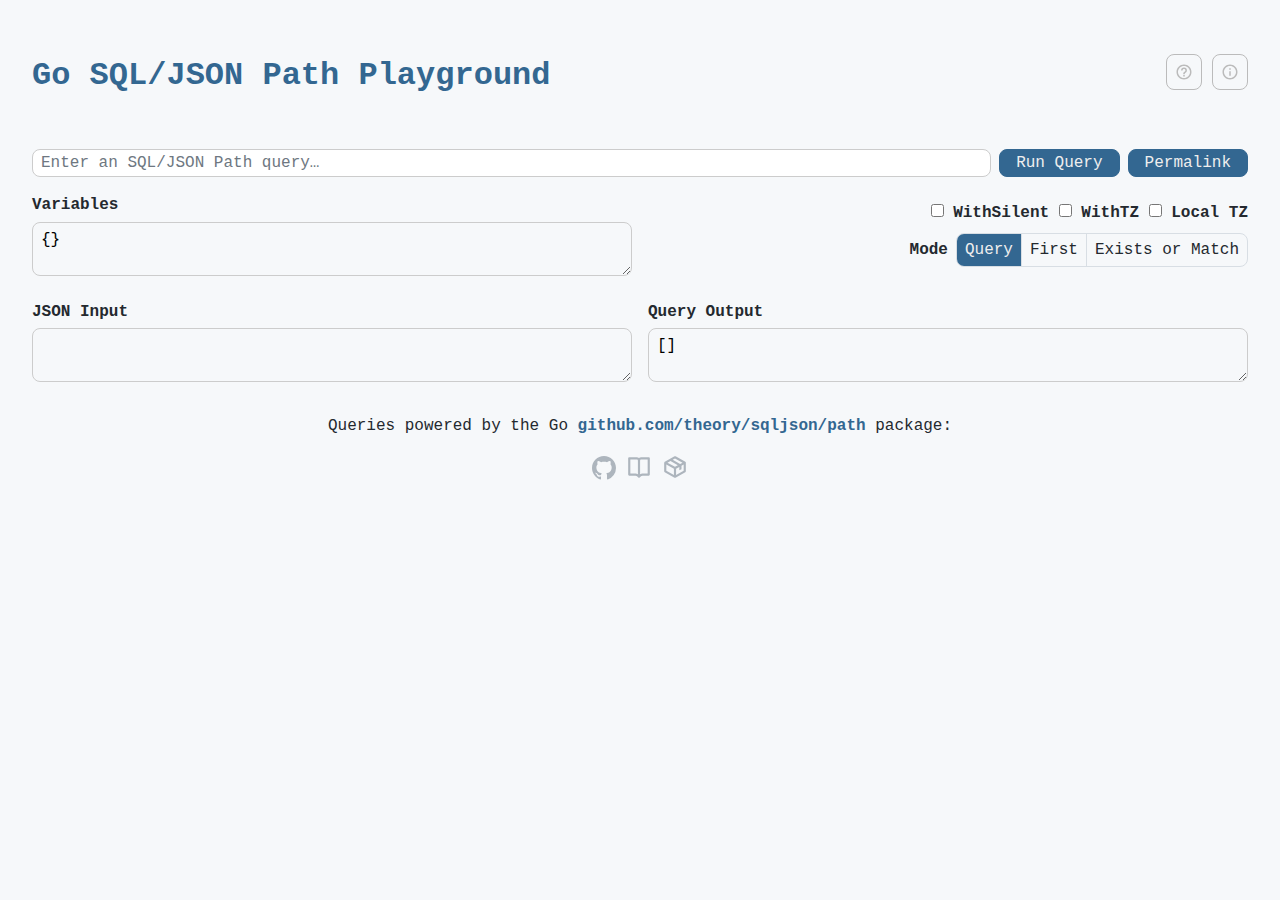
==== commit bd587151: "Add version" ====
--- a/src/index.html
+++ b/src/index.html
@@ -198,7 +198,7 @@
       <svg xmlns="http://www.w3.org/2000/svg" width="24" height="24" viewBox="0 0 24 24" style="fill:currentcolor; "><path d="M12 2C6.486 2 2 6.486 2 12s4.486 10 10 10 10-4.486 10-10S17.514 2 12 2zm1 15h-2v-6h2v6zm0-8h-2V7h2v2z"></path></svg>
       About
     </h2>
-    <p>This is the playground for <strong>github.com/theory/sqljson/path</strong>,
+    <p>This is the playground for {{version}} of <strong>github.com/theory/sqljson/path</strong>,
       a Go package that executes a <a href="https://www.postgresql.org/docs/current/datatype-json.html#DATATYPE-JSONPATH">PostgreSQL-compatible SQL/JSON Path</a>
       query to select values from JSON data.</p>
     <p>The playground runs entirely in the browser thanks to
--- a/src/play.css
+++ b/src/play.css
@@ -117,6 +117,7 @@
 body header button {
   flex: 0 0 auto;
   padding: .5rem;
+  line-height: 0;
   color: var(--color-button-lite);
   background-color: var(--color-canvas-subtle);
   border: 1px solid var(--color-button-lite);
@@ -411,6 +412,7 @@
   padding: .5rem;
   border-radius: .5rem;
   max-height: 40vh;
+  box-sizing: border-box;
 }
 
 footer {
